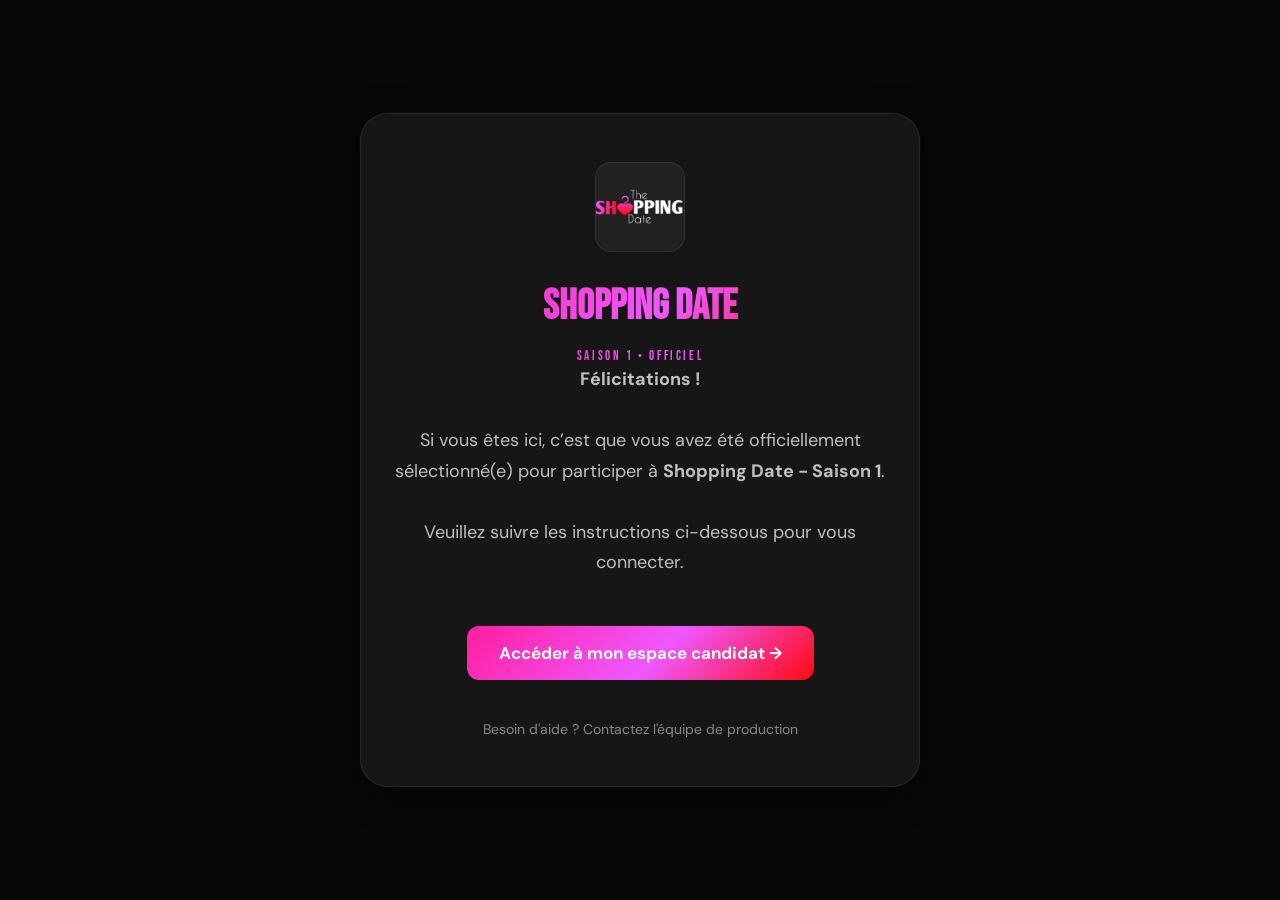
==== index.html @ 111417be "Import Shopping Date project" ====
﻿<!DOCTYPE html>
<html lang="fr">
<head>
  <meta charset="UTF-8">
  <meta name="viewport" content="width=device-width, initial-scale=1.0">
  <title>Shopping Date - Saison 1</title>
  <link rel="stylesheet" href="/css/variables.css">
  <link rel="stylesheet" href="/css/global.css">
  <style>
    .landing {
      min-height: 100dvh;
      display: grid;
      place-items: center;
      text-align: center;
      padding: 24px;
      background: var(--bg);
    }
    .landing-card {
      max-width: 560px;
      background: var(--surface);
      border: 1px solid var(--border);
      border-radius: var(--r-xl);
      padding: 48px 32px;
      box-shadow: var(--shadow-card);
    }
    .landing h1 {
      font-family: var(--f-head);
      font-size: clamp(28px, 6vw, 42px);
      margin-bottom: 16px;
      background: var(--g);
      -webkit-background-clip: text;
      -webkit-text-fill-color: transparent;
    }
    .welcome-text {
      font-size: 18px;
      line-height: 1.7;
      color: var(--text-2);
      margin-bottom: 32px;
    }
    .btn-start {
      display: inline-block;
      background: var(--g);
      color: white;
      padding: 16px 32px;
      border-radius: var(--r);
      font-size: 17px;
      font-weight: 700;
      text-decoration: none;
      margin-top: 16px;
      transition: all .3s;
    }
    .btn-start:hover {
      transform: translateY(-3px);
      box-shadow: var(--glow-s);
    }
  </style>
</head>
<body>
  <div class="landing">
    <div class="landing-card">
      <img src="/logo.png" alt="Shopping Date" class="brand-mark" style="width: 90px; height: 90px; margin-bottom: 24px;">
      
      <h1>Shopping Date</h1>
      <p class="auth-kicker">SAISON 1 • OFFICIEL</p>
      
      <div class="welcome-text">
        <strong>Félicitations !</strong><br><br>
        Si vous êtes ici, c’est que vous avez été officiellement sélectionné(e) 
        pour participer à <strong>Shopping Date - Saison 1</strong>.<br><br>
        
        Veuillez suivre les instructions ci-dessous pour vous connecter.
      </div>

      <a href="/pages/login.html" class="btn-start">
        Accéder à mon espace candidat →
      </a>

      <p style="margin-top: 40px; font-size: 14px; color: var(--text-3);">
        Besoin d'aide ? Contactez l'équipe de production
      </p>
    </div>
  </div>
</body>
</html>
---- css/variables.css ----
@import url('https://fonts.googleapis.com/css2?family=Bebas+Neue&family=Playfair+Display:ital,wght@0,700;0,900;1,700&family=DM+Sans:opsz,wght@9..40,300;9..40,400;9..40,500;9..40,600;9..40,700&display=swap');

:root {
  --pink:   #FF1E9E;
  --purple: #F057FF;
  --red:    #FF0A10;
  
  --black:  #070707;
  --dark0:  #0a0a0a;
  --dark1:  #0f0f0f;
  --dark2:  #161616;
  --dark3:  #1f1f1f;
  --dark4:  #292929;
  --white:  #ffffff;
  --gray:   #5a5a5a;
  --muted:  #888888;
  --light:  #c0c0c0;

  --g:      linear-gradient(135deg, #FF1E9E 0%, #F057FF 55%, #FF0A10 100%);
  --g90:    linear-gradient(90deg,  #FF1E9E, #F057FF);
  --g-dim:  linear-gradient(135deg, rgba(255,30,158,.10), rgba(240,87,255,.06));

  --glow:   0 0 60px rgba(255,30,158,.45), 0 0 120px rgba(240,87,255,.18);
  --glow-s: 0 0 25px rgba(255,30,158,.4);
  --shadow-card: 0 8px 32px rgba(0,0,0,.5), 0 0 0 0.5px rgba(255,255,255,.06);

  --f-head:  'Bebas Neue', cursive;
  --f-serif: 'Playfair Display', serif;
  --f-body:  'DM Sans', sans-serif;

  --dur:    .35s;
  --r:      12px;
  --r-lg:   20px;
  --r-xl:   28px;
  --r-full: 999px;

  /* Breakpoints */
  --bp-sm:  480px;
  --bp-md:  768px;
  --bp-lg:  1024px;
  --bp-xl:  1280px;
  
  --bg:        var(--black);
  --surface:   var(--dark2);
  --surface-2: var(--dark3);
  --border:    rgba(255,255,255,.07);
  --border-g:  rgba(255,30,158,.25);
  --text:      var(--white);
  --text-2:    var(--light);
  --text-3:    var(--muted);
}
---- css/global.css ----
* { box-sizing: border-box; margin: 0; padding: 0; }

html, body {
  font-family: var(--f-body);
  background: var(--bg);
  color: var(--text);
  min-height: 100dvh;
  -webkit-font-smoothing: antialiased;
}

.auth-layout {
  min-height: 100dvh;
  display: grid;
  place-items: center;
  padding: 20px 16px;
  background: var(--bg);
  position: relative;
  overflow: hidden;
}

.auth-layout::before {
  content: '';
  position: fixed;
  inset: 0;
  background: 
    radial-gradient(ellipse 60% 50% at 20% 30%, rgba(255,30,158,.08) 0%, transparent 70%),
    radial-gradient(ellipse 50% 60% at 80% 70%, rgba(240,87,255,.06) 0%, transparent 70%);
  pointer-events: none;
  z-index: 0;
}

.auth-card {
  position: relative;
  z-index: 1;
  width: min(100%, 420px);
  background: var(--surface);
  border: 1px solid var(--border);
  border-radius: var(--r-xl);
  padding: 40px 28px;
  box-shadow: var(--shadow-card);
  text-align: center;
}

.brand-block {
  display: flex;
  align-items: center;
  justify-content: center;
  gap: 12px;
  margin-bottom: 24px;
}

.brand-mark {
  width: 68px;
  height: 68px;
  object-fit: contain;
  border-radius: 16px;
  background: rgba(255,255,255,.05);
  border: 1px solid var(--border);
}

.auth-kicker {
  font-family: var(--f-head);
  font-size: 13px;
  letter-spacing: .2em;
  text-transform: uppercase;
  background: var(--g);
  -webkit-background-clip: text;
  -webkit-text-fill-color: transparent;
}

.auth-card h1 {
  font-family: var(--f-head);
  font-size: 32px;
  margin: 8px 0 16px;
  letter-spacing: .02em;
}

.auth-copy {
  color: var(--text-3);
  font-size: 15px;
  margin-bottom: 28px;
  line-height: 1.5;
}

/* Form */
.auth-form {
  display: grid;
  gap: 18px;
  text-align: left;
}

.field {
  display: grid;
  gap: 6px;
}

.field span {
  font-size: 12.5px;
  font-weight: 600;
  letter-spacing: .08em;
  text-transform: uppercase;
  color: var(--text-3);
}

.field input {
  width: 100%;
  background: var(--dark3);
  border: 1px solid var(--border);
  border-radius: var(--r);
  padding: 14px 16px;
  font-size: 16px;
  color: var(--text);
  transition: all var(--dur);
}

.field input:focus {
  border-color: var(--pink);
  box-shadow: 0 0 0 3px rgba(255,30,158,.15);
  outline: none;
}

/* Button */
.auth-button {
  padding: 15px 24px;
  font-size: 16px;
  font-weight: 700;
  letter-spacing: .04em;
  background: var(--g);
  color: white;
  border: none;
  border-radius: var(--r);
  cursor: pointer;
  transition: all .3s;
}

.auth-button:hover {
  transform: translateY(-2px);
  box-shadow: var(--glow-s);
}

/* Feedback */
.auth-feedback {
  min-height: 22px;
  font-size: 13.5px;
  margin-top: 8px;
  text-align: center;
}
.auth-feedback[data-state="error"]   { color: #ff5c5c; }
.auth-feedback[data-state="success"] { color: #4ade80; }

/* Hint */
.auth-hint {
  margin-top: 28px;
  font-size: 13.5px;
  color: var(--text-3);
  line-height: 1.6;
}

.auth-hint a {
  color: var(--pink);
  text-decoration: underline;
}

@media (min-width: 480px) {
  .auth-card { padding: 48px 36px; }
}
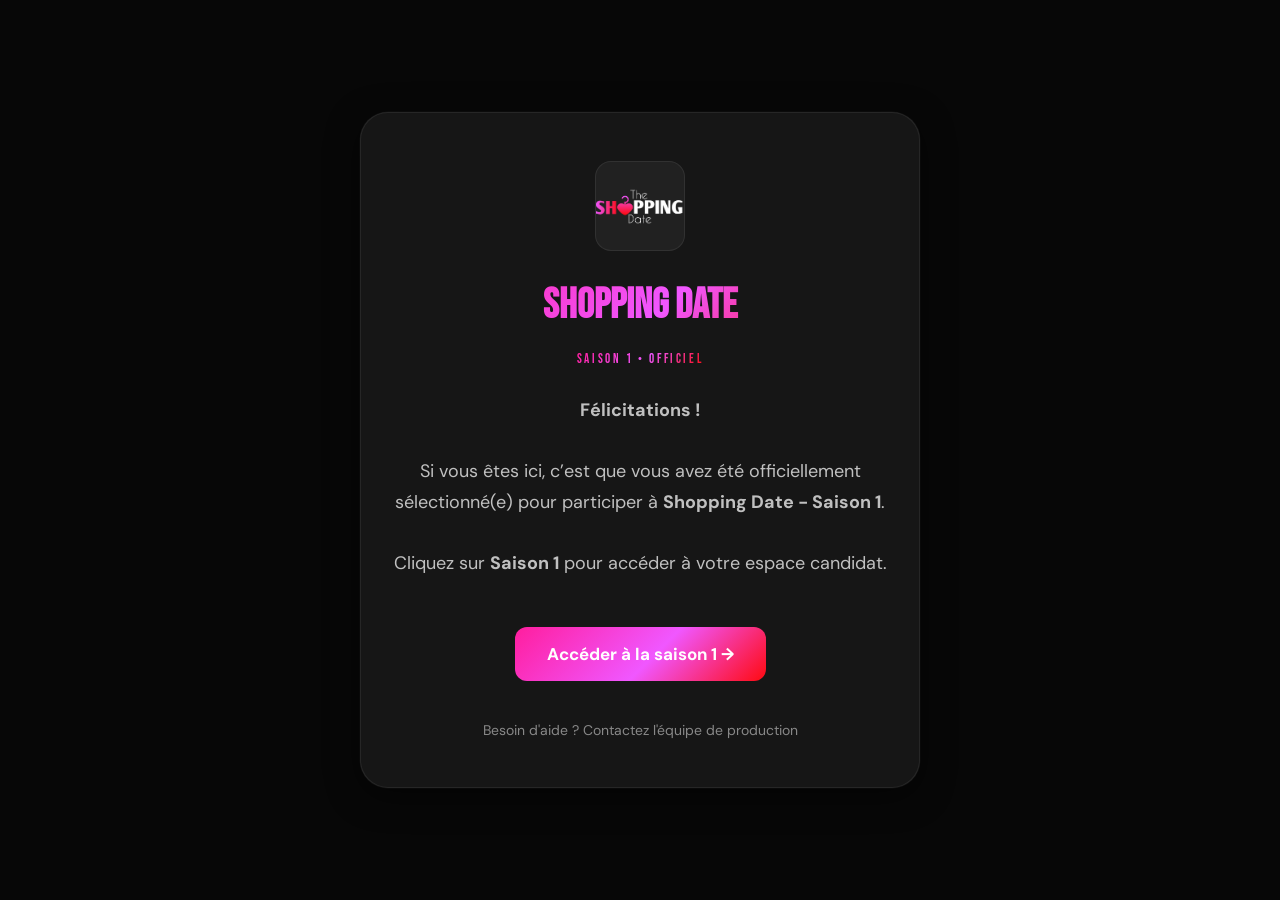
==== commit ca23b4b4: "Rework public entry flow" ====
--- a/index.html
+++ b/index.html
@@ -1,4 +1,4 @@
-﻿<!DOCTYPE html>
+<!DOCTYPE html>
 <html lang="fr">
 <head>
   <meta charset="UTF-8">
@@ -15,6 +15,7 @@
       padding: 24px;
       background: var(--bg);
     }
+
     .landing-card {
       max-width: 560px;
       background: var(--surface);
@@ -23,6 +24,7 @@
       padding: 48px 32px;
       box-shadow: var(--shadow-card);
     }
+
     .landing h1 {
       font-family: var(--f-head);
       font-size: clamp(28px, 6vw, 42px);
@@ -31,12 +33,29 @@
       -webkit-background-clip: text;
       -webkit-text-fill-color: transparent;
     }
+
+    .season-link {
+      display: inline-flex;
+      align-items: center;
+      justify-content: center;
+      margin-bottom: 28px;
+      text-decoration: none;
+      transition: transform .3s ease, box-shadow .3s ease, opacity .3s ease;
+    }
+
+    .season-link:hover {
+      transform: translateY(-2px);
+      box-shadow: var(--glow-s);
+      opacity: .96;
+    }
+
     .welcome-text {
       font-size: 18px;
       line-height: 1.7;
       color: var(--text-2);
       margin-bottom: 32px;
     }
+
     .btn-start {
       display: inline-block;
       background: var(--g);
@@ -49,6 +68,7 @@
       margin-top: 16px;
       transition: all .3s;
     }
+
     .btn-start:hover {
       transform: translateY(-3px);
       box-shadow: var(--glow-s);
@@ -59,20 +79,20 @@
   <div class="landing">
     <div class="landing-card">
       <img src="/logo.png" alt="Shopping Date" class="brand-mark" style="width: 90px; height: 90px; margin-bottom: 24px;">
-      
+
       <h1>Shopping Date</h1>
-      <p class="auth-kicker">SAISON 1 • OFFICIEL</p>
-      
+      <a href="/pages/login.html" class="auth-kicker season-link" aria-label="Accéder à la saison 1">SAISON 1 • OFFICIEL</a>
+
       <div class="welcome-text">
         <strong>Félicitations !</strong><br><br>
-        Si vous êtes ici, c’est que vous avez été officiellement sélectionné(e) 
+        Si vous êtes ici, c’est que vous avez été officiellement sélectionné(e)
         pour participer à <strong>Shopping Date - Saison 1</strong>.<br><br>
-        
-        Veuillez suivre les instructions ci-dessous pour vous connecter.
+
+        Cliquez sur <strong>Saison 1</strong> pour accéder à votre espace candidat.
       </div>
 
       <a href="/pages/login.html" class="btn-start">
-        Accéder à mon espace candidat →
+        Accéder à la saison 1 →
       </a>
 
       <p style="margin-top: 40px; font-size: 14px; color: var(--text-3);">
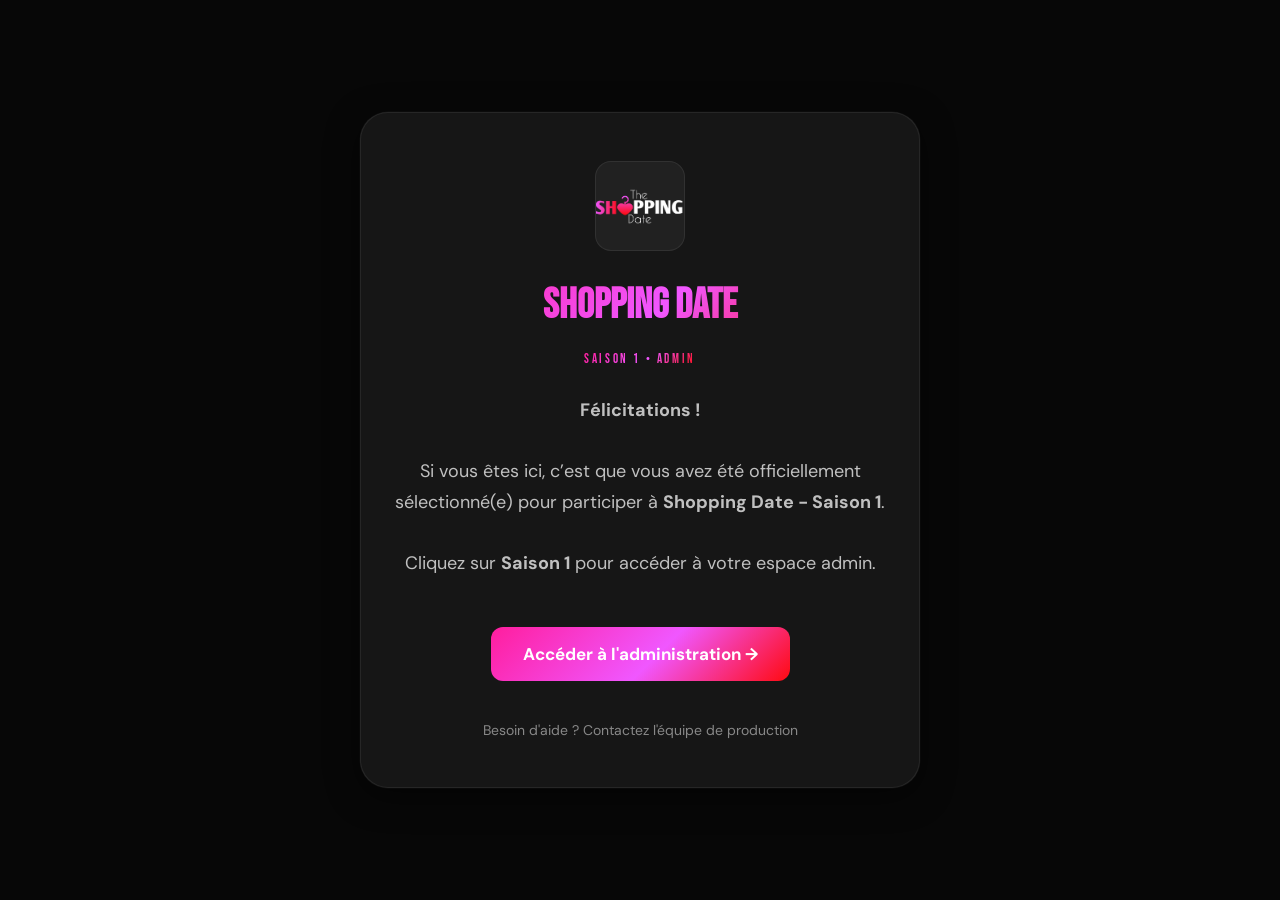
==== commit c22c9bae: "Route season entry to admin login" ====
--- a/index.html
+++ b/index.html
@@ -81,18 +81,18 @@
       <img src="/logo.png" alt="Shopping Date" class="brand-mark" style="width: 90px; height: 90px; margin-bottom: 24px;">
 
       <h1>Shopping Date</h1>
-      <a href="/pages/login.html" class="auth-kicker season-link" aria-label="Accéder à la saison 1">SAISON 1 • OFFICIEL</a>
+      <a href="/admin/login" class="auth-kicker season-link" aria-label="Accéder à la connexion administrateur">SAISON 1 • ADMIN</a>
 
       <div class="welcome-text">
         <strong>Félicitations !</strong><br><br>
         Si vous êtes ici, c’est que vous avez été officiellement sélectionné(e)
         pour participer à <strong>Shopping Date - Saison 1</strong>.<br><br>
 
-        Cliquez sur <strong>Saison 1</strong> pour accéder à votre espace candidat.
+        Cliquez sur <strong>Saison 1</strong> pour accéder à votre espace admin.
       </div>
 
-      <a href="/pages/login.html" class="btn-start">
-        Accéder à la saison 1 →
+      <a href="/admin/login" class="btn-start">
+        Accéder à l'administration →
       </a>
 
       <p style="margin-top: 40px; font-size: 14px; color: var(--text-3);">
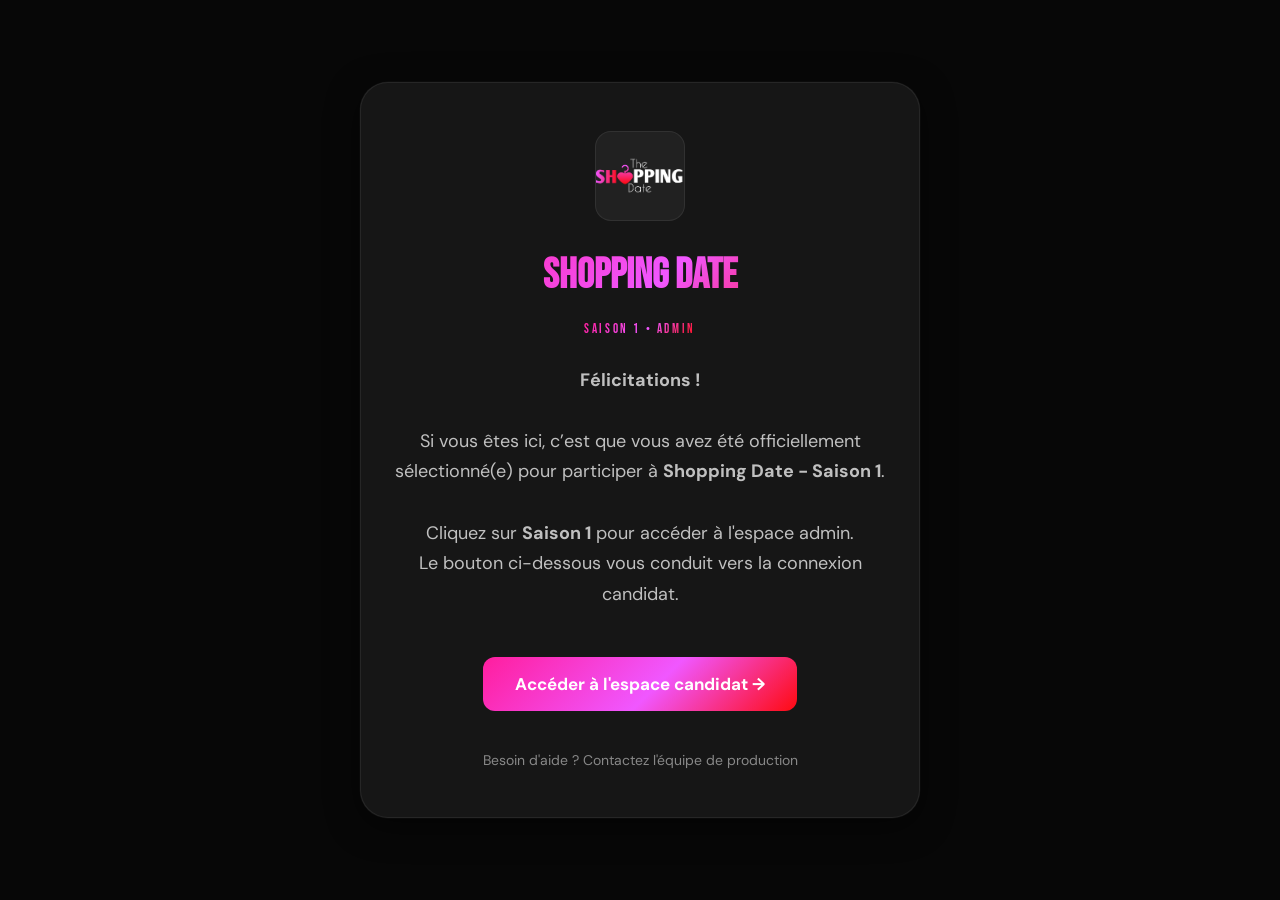
==== commit 921f1c60: "Fix landing page navigation links" ====
--- a/index.html
+++ b/index.html
@@ -81,18 +81,19 @@
       <img src="/logo.png" alt="Shopping Date" class="brand-mark" style="width: 90px; height: 90px; margin-bottom: 24px;">
 
       <h1>Shopping Date</h1>
-      <a href="/admin/login" class="auth-kicker season-link" aria-label="Accéder à la connexion administrateur">SAISON 1 • ADMIN</a>
+      <a href="pages/admin-login.html" class="auth-kicker season-link" aria-label="Accéder à la connexion administrateur">SAISON 1 • ADMIN</a>
 
       <div class="welcome-text">
         <strong>Félicitations !</strong><br><br>
         Si vous êtes ici, c’est que vous avez été officiellement sélectionné(e)
         pour participer à <strong>Shopping Date - Saison 1</strong>.<br><br>
 
-        Cliquez sur <strong>Saison 1</strong> pour accéder à votre espace admin.
+        Cliquez sur <strong>Saison 1</strong> pour accéder à l'espace admin.<br>
+        Le bouton ci-dessous vous conduit vers la connexion candidat.
       </div>
 
-      <a href="/admin/login" class="btn-start">
-        Accéder à l'administration →
+      <a href="pages/login.html" class="btn-start">
+        Accéder à l'espace candidat →
       </a>
 
       <p style="margin-top: 40px; font-size: 14px; color: var(--text-3);">
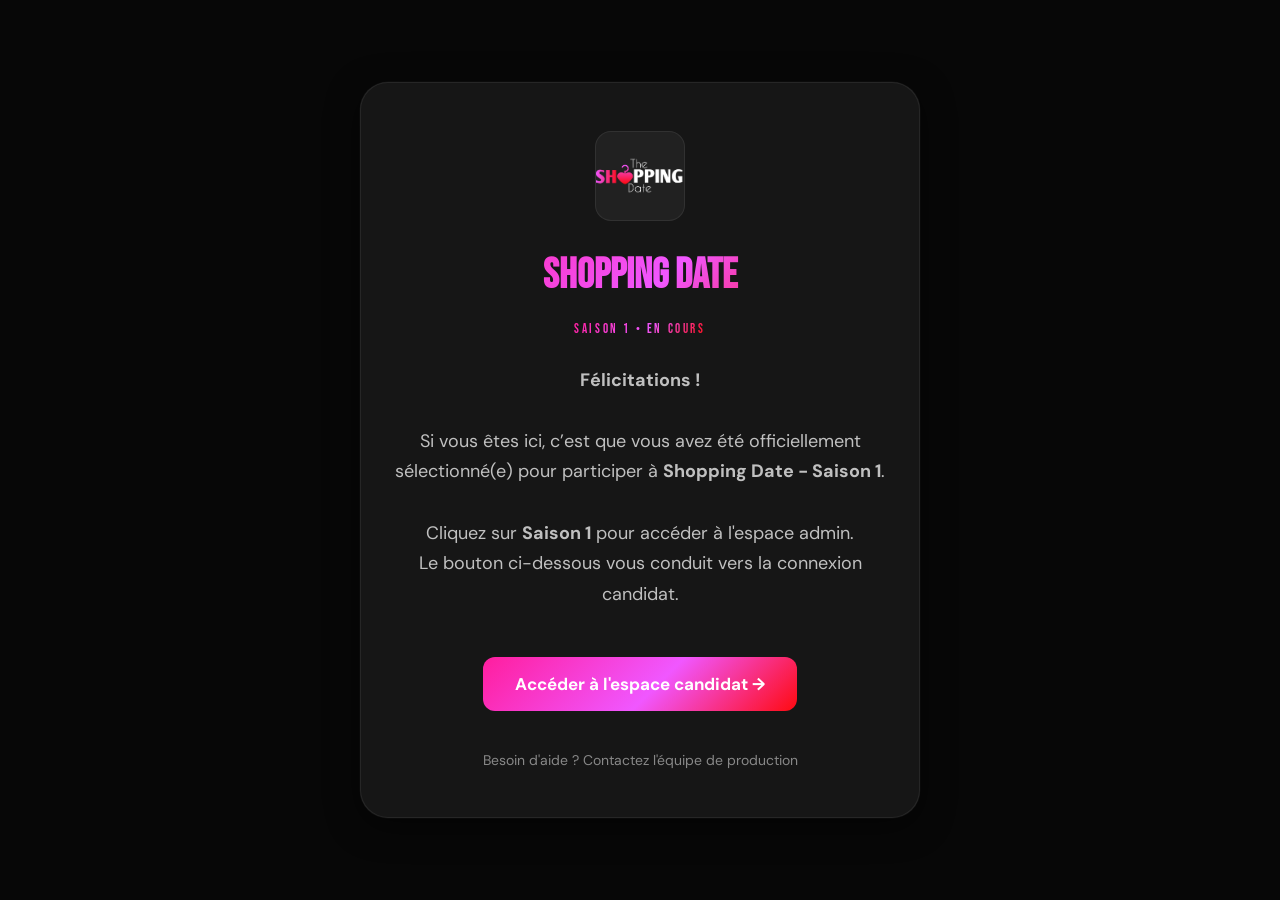
==== commit 3c946ea1: "Restore season label to en cours" ====
--- a/index.html
+++ b/index.html
@@ -81,7 +81,7 @@
       <img src="/logo.png" alt="Shopping Date" class="brand-mark" style="width: 90px; height: 90px; margin-bottom: 24px;">
 
       <h1>Shopping Date</h1>
-      <a href="pages/admin-login.html" class="auth-kicker season-link" aria-label="Accéder à la connexion administrateur">SAISON 1 • ADMIN</a>
+      <a href="pages/admin-login.html" class="auth-kicker season-link" aria-label="Accéder à la connexion administrateur">SAISON 1 • EN COURS</a>
 
       <div class="welcome-text">
         <strong>Félicitations !</strong><br><br>
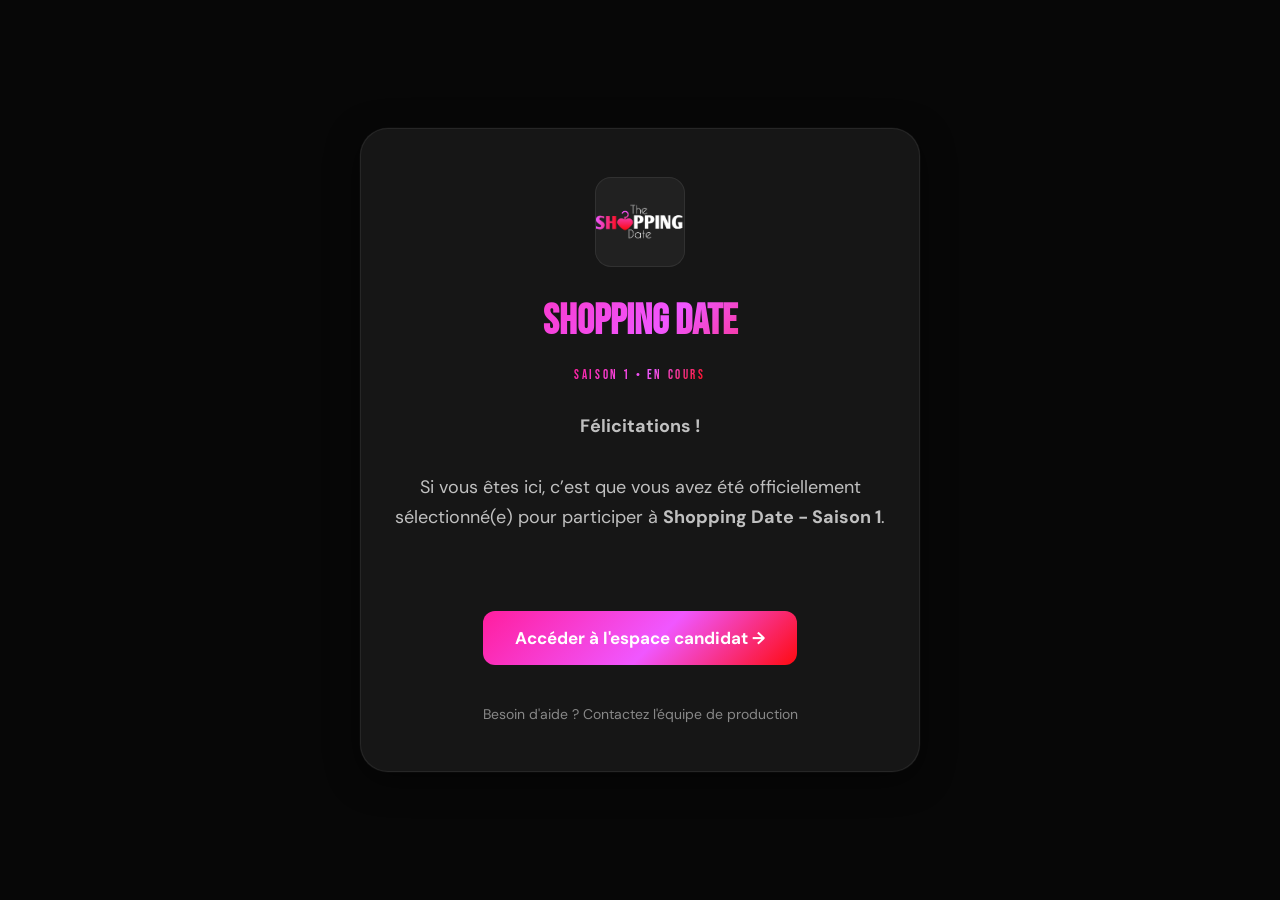
==== commit 3fd19511: "Fix localStorage login flow for admin-created participants" ====
--- a/index.html
+++ b/index.html
@@ -87,9 +87,6 @@
         <strong>Félicitations !</strong><br><br>
         Si vous êtes ici, c’est que vous avez été officiellement sélectionné(e)
         pour participer à <strong>Shopping Date - Saison 1</strong>.<br><br>
-
-        Cliquez sur <strong>Saison 1</strong> pour accéder à l'espace admin.<br>
-        Le bouton ci-dessous vous conduit vers la connexion candidat.
       </div>
 
       <a href="pages/login.html" class="btn-start">
@@ -102,4 +99,4 @@
     </div>
   </div>
 </body>
-</html>+</html>
--- a/css/global.css
+++ b/css/global.css
@@ -148,6 +148,19 @@
 .auth-feedback[data-state="error"]   { color: #ff5c5c; }
 .auth-feedback[data-state="success"] { color: #4ade80; }
 
+.sound-status {
+  min-height: 20px;
+  margin-top: 10px;
+  font-size: 13px;
+  line-height: 1.5;
+  color: var(--text-3);
+}
+
+.sound-status[data-tone='success'] { color: #4ade80; }
+.sound-status[data-tone='warning'] { color: #facc15; }
+.sound-status[data-tone='error'] { color: #ff5c5c; }
+.sound-status[data-tone='muted'] { color: var(--text-3); }
+
 /* Hint */
 .auth-hint {
   margin-top: 28px;
@@ -163,4 +176,4 @@
 
 @media (min-width: 480px) {
   .auth-card { padding: 48px 36px; }
-}+}
